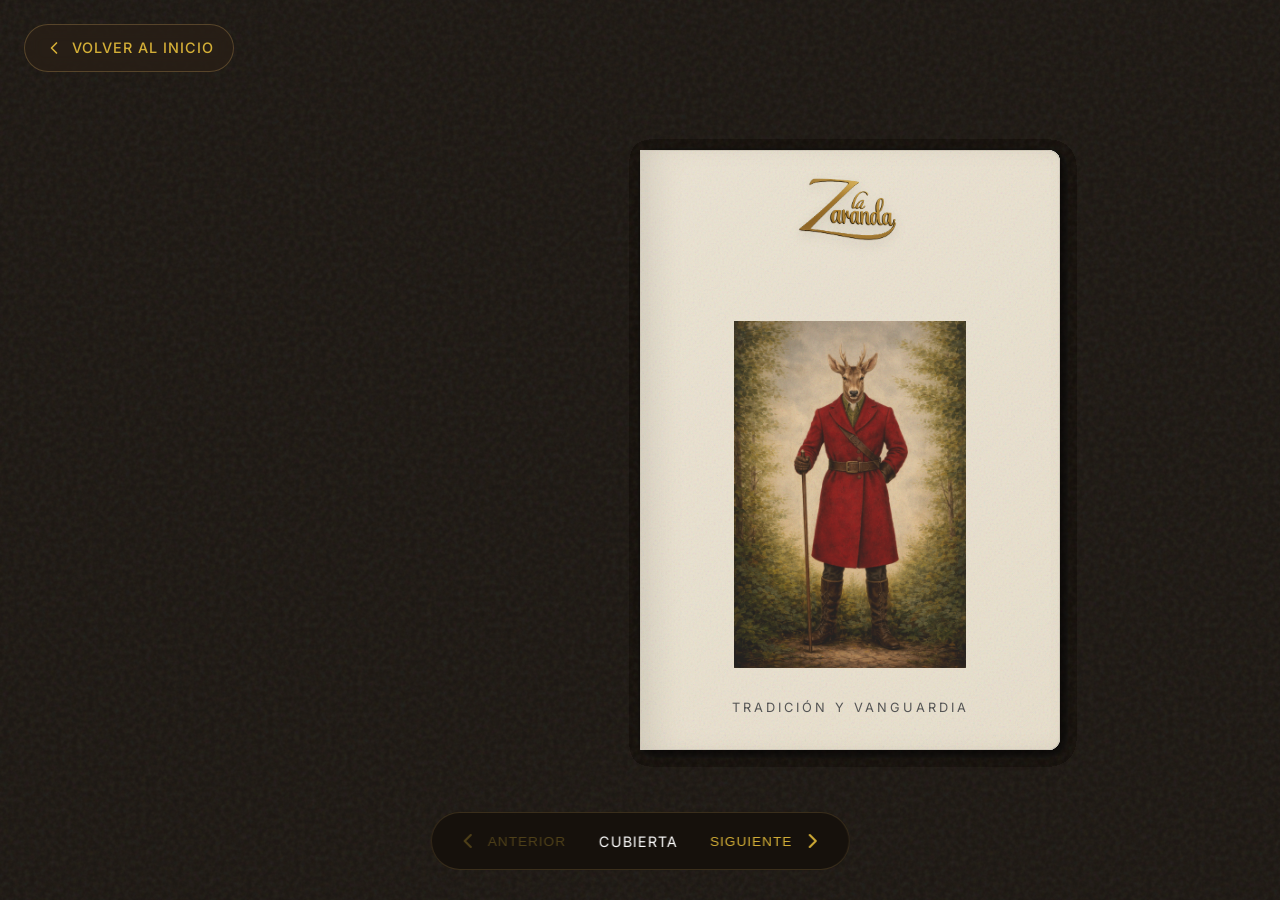
==== carta.html @ 91a1baa0 "Update LA ZARANDA website" ====
<!DOCTYPE html>
<html lang="es">
<head>
    <meta charset="UTF-8">
    <meta name="viewport" content="width=device-width, initial-scale=1.0">
    <title>Carta y Menú de Caza | Restaurante La Zaranda | Almagro y Ciudad Real</title>
    <meta name="description" content="Explora la carta de La Zaranda: Especialidades en carne de caza de la provincia de Ciudad Real, cocina manchega y platos gourmet en Almagro y alrededores.">
    <!-- Google Fonts -->
    <link rel="preconnect" href="https://fonts.googleapis.com">
    <link rel="preconnect" href="https://fonts.gstatic.com" crossorigin>
    <link href="https://fonts.googleapis.com/css2?family=Playfair+Display:ital,wght@0,400;0,600;0,700;1,400;1,600&family=Inter:wght@300;400;500;600&display=swap" rel="stylesheet">
    <!-- Favicon -->
    <link rel="icon" type="image/png" href="assets/images/favicon_corzo.png">
    <link rel="apple-touch-icon" href="assets/images/favicon_corzo.png">
    <!-- Custom CSS -->
    <link rel="stylesheet" href="carta.css">
</head>
<body>
    <!-- Preloader -->
    <div id="preloader">
        <div class="loader-content">
            <img src="assets/images/logo.png" alt="La Zaranda Logo" class="loader-logo">
            <div class="loader-bar"></div>
        </div>
    </div>
    
    <!-- Navbar / Back button -->
    <nav class="carta-nav">
        <a href="index.html" class="back-link">
            <svg xmlns="http://www.w3.org/2000/svg" width="20" height="20" viewBox="0 0 24 24" fill="none" stroke="currentColor" stroke-width="2" stroke-linecap="round" stroke-linejoin="round">
                <path d="m15 18-6-6 6-6"/>
            </svg>
            <span class="back-link-text">Volver al Inicio</span>
        </a>
    </nav>

    <div class="book-container">
        
        <!-- Mobile Page Viewer (visible only on mobile, built by JS) -->
        <div class="mobile-viewer" id="mobileViewer"></div>

        <div class="book-nav">
            <button id="prevBtn" class="nav-btn" aria-label="Página anterior">
                <svg xmlns="http://www.w3.org/2000/svg" width="24" height="24" viewBox="0 0 24 24" fill="none" stroke="currentColor" stroke-width="2" stroke-linecap="round" stroke-linejoin="round"><path d="m15 18-6-6 6-6"/></svg>
                Anterior
            </button>
            <span id="pageCounter" class="page-counter">Cubierta</span>
            <button id="nextBtn" class="nav-btn" aria-label="Página siguiente">
                Siguiente
                <svg xmlns="http://www.w3.org/2000/svg" width="24" height="24" viewBox="0 0 24 24" fill="none" stroke="currentColor" stroke-width="2" stroke-linecap="round" stroke-linejoin="round"><path d="m9 18 6-6-6-6"/></svg>
            </button>
        </div>

        <div class="book" id="book">
            
            <!-- LEAF 1: Cover & Inner Cover -->
            <div class="leaf" data-leaf="0">
                <!-- Front: Main Cover -->
                <div class="face front leaf-cover">
                    <div class="cover-content">
                        <img src="assets/images/logo.png" alt="La Zaranda Logo" class="carta-logo">
                        <img src="assets/images/ciervolazaranda.png" alt="Ilustración Ciervo" class="deer-artwork">
                        <p class="cover-subtitle">Tradición y Vanguardia</p>
                    </div>
                </div>
                <!-- Back: Inner Cover (Índice) -->
                <div class="face back leaf-inner">
                    <div class="inner-aesthetic index-page">
                        <img src="assets/images/logo.png" alt="Logo La Zaranda" class="index-logo">
                        <h2 class="section-title">Índice</h2>
                        <ul class="index-list">
                            <li class="index-item" data-mobile="2" data-desktop="1">
                                <span class="index-name">Ensaladas</span><span class="index-dots"></span><span class="index-pg">1</span>
                            </li>
                            <li class="index-item" data-mobile="3" data-desktop="1">
                                <span class="index-name">Algo más</span><span class="index-dots"></span><span class="index-pg">2</span>
                            </li>
                            <li class="index-item" data-mobile="4" data-desktop="2">
                                <span class="index-name">Pescados y Mariscos</span><span class="index-dots"></span><span class="index-pg">3</span>
                            </li>
                            <li class="index-item" data-mobile="6" data-desktop="3">
                                <span class="index-name">Nuestras Carnes</span><span class="index-dots"></span><span class="index-pg">5</span>
                            </li>
                            <li class="index-item" data-mobile="8" data-desktop="4">
                                <span class="index-name">Nos vamos de Caza</span><span class="index-dots"></span><span class="index-pg">7</span>
                            </li>
                            <li class="index-item" data-mobile="9" data-desktop="4">
                                <span class="index-name">Menú Degustación</span><span class="index-dots"></span><span class="index-pg">8</span>
                            </li>
                            <li class="index-item" data-mobile="10" data-desktop="5">
                                <span class="index-name">Postres</span><span class="index-dots"></span><span class="index-pg">9</span>
                            </li>
                            <li class="index-item" data-mobile="11" data-desktop="5">
                                <span class="index-name">Vinos Tintos</span><span class="index-dots"></span><span class="index-pg">10</span>
                            </li>
                            <li class="index-item" data-mobile="13" data-desktop="6">
                                <span class="index-name">Blancos y Bebidas</span><span class="index-dots"></span><span class="index-pg">12</span>
                            </li>
                        </ul>
                    </div>
                </div>
            </div>

            <!-- LEAF 2: Ensaladas y Algo más -->
            <div class="leaf" data-leaf="1">
                <div class="face front leaf-page">
                    <div class="page-content">
                        <span class="page-number right">1</span>
                        <h2 class="section-title">Ensaladas</h2>
                        <article class="menu-item"><div class="item-header"><h3 class="item-name">Gourmet</h3><div class="item-dots"></div><span class="item-price">14€</span></div><p class="item-desc">Tomate, cebolla morada y pimiento rojo asado. Alérgenos: sulfitos</p></article>
                        <article class="menu-item"><div class="item-header"><h3 class="item-name">Perdiz</h3><div class="item-dots"></div><span class="item-price">16€</span></div><p class="item-desc">Lechuga escabechada, tomate y cítricos. Alérgenos: sulfitos, mostaza</p></article>
                        <article class="menu-item"><div class="item-header"><h3 class="item-name">Burrata</h3><div class="item-dots"></div><span class="item-price">15€</span></div><p class="item-desc">Tomate, burrata, sésamo negro y cebolla frita. Alérgenos: lácteos, sésamo, gluten</p></article>
                        <article class="menu-item"><div class="item-header"><h3 class="item-name">Ensaladilla rusa</h3><div class="item-dots"></div><span class="item-price">12€</span></div><p class="item-desc">Con un toque de marisco. Alérgenos: huevos, crustáceos, moluscos</p></article>
                        <article class="menu-item"><div class="item-header"><h3 class="item-name">Tomate aliñado</h3><div class="item-dots"></div><span class="item-price">10€</span></div></article>
                        <article class="menu-item"><div class="item-header"><h3 class="item-name">Ventresca</h3><div class="item-dots"></div><span class="item-price">16€</span></div><p class="item-desc">Tomate, ventresca y cebolla morada. Alérgenos: pescado, sulfitos</p></article>
                        <article class="menu-item"><div class="item-header"><h3 class="item-name">Taco de bonito</h3><div class="item-dots"></div><span class="item-price">15€</span></div><p class="item-desc">Alérgenos: pescado, gluten</p></article>
                        <article class="menu-item"><div class="item-header"><h3 class="item-name">Verduritas en tempura</h3><div class="item-dots"></div><span class="item-price">15€</span></div><p class="item-desc">Alérgenos: gluten, mostaza</p></article>
                    </div>
                </div>
                <div class="face back leaf-page">
                    <div class="page-content">
                        <span class="page-number left">2</span>
                        <h2 class="section-title">Algo más</h2>
                        <article class="menu-item"><div class="item-header"><h3 class="item-name">Jamón ibérico</h3><div class="item-dots"></div><span class="item-price">20€</span></div></article>
                        <article class="menu-item"><div class="item-header"><h3 class="item-name">Croquetas de rabo de toro</h3><div class="item-dots"></div><span class="item-price">16€</span></div><p class="item-desc">Alérgenos: gluten, lácteos, huevos</p></article>
                        <article class="menu-item"><div class="item-header"><h3 class="item-name">Queso manchego</h3><div class="item-dots"></div><span class="item-price">14€</span></div><p class="item-desc">Alérgenos: lácteos</p></article>
                        <article class="menu-item"><div class="item-header"><h3 class="item-name">Revuelto de boletus</h3><div class="item-dots"></div><span class="item-price">15€</span></div><p class="item-desc">Alérgenos: huevos, sulfitos</p></article>
                        <article class="menu-item"><div class="item-header"><h3 class="item-name">Flor de alcachofa con foie de pato</h3><div class="item-dots"></div><span class="item-price">4€</span></div><p class="item-desc">Alérgenos: huevos, sulfitos</p></article>
                        <article class="menu-item"><div class="item-header"><h3 class="item-name">Croquetas de jamón ibérico</h3><div class="item-dots"></div><span class="item-price">15€</span></div><p class="item-desc">Alérgenos: gluten, lácteos, huevos</p></article>
                        <article class="menu-item"><div class="item-header"><h3 class="item-name">Huevos rotos con jamón</h3><div class="item-dots"></div><span class="item-price">16€</span></div><p class="item-desc">Alérgenos: huevos, sulfitos</p></article>
                        <article class="menu-item"><div class="item-header"><h3 class="item-name">Mus de pato con mermelada</h3><div class="item-dots"></div><span class="item-price">15€</span></div><p class="item-desc">Alérgenos: sulfitos</p></article>
                        <article class="menu-item"><div class="item-header"><h3 class="item-name">Patatas Casa Lucio</h3><div class="item-dots"></div><span class="item-price">12€</span></div><p class="item-desc">Alérgenos: huevos, sulfitos</p></article>
                    </div>
                </div>
            </div>

            <!-- LEAF 3: Pescados y Mariscos (2 páginas) -->
            <div class="leaf" data-leaf="2">
                <div class="face front leaf-page">
                    <div class="page-content">
                        <span class="page-number right">3</span>
                        <h2 class="section-title">Pescados y Mariscos</h2>
                        <article class="menu-item"><div class="item-header"><h3 class="item-name">Tataki de atún rojo</h3><div class="item-dots"></div><span class="item-price">19€</span></div><p class="item-desc">Alérgenos: pescado, soja</p></article>
                        <article class="menu-item"><div class="item-header"><h3 class="item-name">Calamar a la plancha</h3><div class="item-dots"></div><span class="item-price">20€</span></div><p class="item-desc">Nacional. Alérgenos: moluscos</p></article>
                        <article class="menu-item"><div class="item-header"><h3 class="item-name">Zamburiñas</h3><div class="item-dots"></div><span class="item-price">3€/Ud</span></div><p class="item-desc">Alérgenos: moluscos, crustáceos</p></article>
                        <article class="menu-item"><div class="item-header"><h3 class="item-name">Bacalao a la riojana</h3><div class="item-dots"></div><span class="item-price">18€</span></div><p class="item-desc">Alérgenos: pescado, sulfitos</p></article>
                        <article class="menu-item"><div class="item-header"><h3 class="item-name">Boquerones fritos</h3><div class="item-dots"></div><span class="item-price">15€</span></div><p class="item-desc">Alérgenos: pescado, gluten</p></article>
                    </div>
                </div>
                <div class="face back leaf-page">
                    <div class="page-content">
                        <span class="page-number left">4</span>
                        <article class="menu-item"><div class="item-header"><h3 class="item-name">Mejillones al vapor</h3><div class="item-dots"></div><span class="item-price">14€</span></div><p class="item-desc">Alérgenos: moluscos</p></article>
                        <article class="menu-item"><div class="item-header"><h3 class="item-name">Bacalao del barquero</h3><div class="item-dots"></div><span class="item-price">20€</span></div><p class="item-desc">Tataki con cama de tomate rallado. Alérgenos: pescado</p></article>
                        <article class="menu-item"><div class="item-header"><h3 class="item-name">Tartar de atún rojo</h3><div class="item-dots"></div><span class="item-price">18€</span></div><p class="item-desc">Con fondo de aguacate. Alérgenos: pescado, soja, sésamo</p></article>
                        <article class="menu-item"><div class="item-header"><h3 class="item-name">Pulpo a la brasa</h3><div class="item-dots"></div><span class="item-price">18€</span></div><p class="item-desc">Con crema de patata. Alérgenos: moluscos, lácteos</p></article>
                        <article class="menu-item"><div class="item-header"><h3 class="item-name">Morritos de bacalao</h3><div class="item-dots"></div><span class="item-price">16€</span></div><p class="item-desc">Alérgenos: pescado, moluscos</p></article>
                    </div>
                </div>
            </div>

            <!-- LEAF 4: Nuestras Carnes (2 páginas) -->
            <div class="leaf" data-leaf="3">
                <div class="face front leaf-page">
                    <div class="page-content">
                        <span class="page-number right">5</span>
                        <h2 class="section-title">Nuestras Carnes</h2>
                        <article class="menu-item"><div class="item-header"><h3 class="item-name">Torrezno de Soria</h3><div class="item-dots"></div><span class="item-price">16€</span></div><p class="item-desc">Alérgenos: lácteos</p></article>
                        <article class="menu-item"><div class="item-header"><h3 class="item-name">Molleja de cordero lechal</h3><div class="item-dots"></div><span class="item-price">18€</span></div><p class="item-desc">Alérgenos: lácteos</p></article>
                        <article class="menu-item"><div class="item-header"><h3 class="item-name">Entrecot de vaca</h3><div class="item-dots"></div><span class="item-price">22€</span></div><p class="item-desc">300g aprox. Alérgenos: gluten (guarnición)</p></article>
                        <article class="menu-item"><div class="item-header"><h3 class="item-name">Rabo de toro a la cordobesa</h3><div class="item-dots"></div><span class="item-price">19€</span></div><p class="item-desc">Alérgenos: gluten, sulfitos</p></article>
                        <article class="menu-item"><div class="item-header"><h3 class="item-name">Cochinillo</h3><div class="item-dots"></div><span class="item-price">23€</span></div><p class="item-desc">Alérgenos: gluten, sulfitos, lácteos</p></article>
                    </div>
                </div>
                <div class="face back leaf-page">
                    <div class="page-content">
                        <span class="page-number left">6</span>
                        <article class="menu-item"><div class="item-header"><h3 class="item-name">Paletilla lechal</h3><div class="item-dots"></div><span class="item-price">24€</span></div><p class="item-desc">Alérgenos: gluten, sulfitos, lácteos</p></article>
                        <article class="menu-item"><div class="item-header"><h3 class="item-name">Abanico de ibéricos</h3><div class="item-dots"></div><span class="item-price">18€</span></div><p class="item-desc">A la plancha. Alérgenos: moluscos (guarnición)</p></article>
                        <article class="menu-item"><div class="item-header"><h3 class="item-name">Chuletillas de lechal</h3><div class="item-dots"></div><span class="item-price">3€/Ud</span></div><p class="item-desc">Alérgenos: moluscos (guarnición)</p></article>
                        <article class="menu-item"><div class="item-header"><h3 class="item-name">Solomillo de vaca</h3><div class="item-dots"></div><span class="item-price">22€</span></div><p class="item-desc">Alérgenos: moluscos (guarnición)</p></article>
                        <article class="menu-item"><div class="item-header"><h3 class="item-name">Chuletón de buey</h3><div class="item-dots"></div><span class="item-price">45€/kg</span></div></article>
                    </div>
                </div>
            </div>

            <!-- LEAF 5: Caza y Menú Degustación -->
            <div class="leaf" data-leaf="4">
                <div class="face front leaf-page">
                    <div class="page-content">
                        <span class="page-number right">7</span>
                        <h2 class="section-title">Nos vamos de Caza</h2>
                        <article class="menu-item"><div class="item-header"><h3 class="item-name">Sushi de caza</h3><div class="item-dots"></div><span class="item-price">16€</span></div><p class="item-desc">Alérgenos: pescado, sulfitos, soja</p></article>
                        <article class="menu-item"><div class="item-header"><h3 class="item-name">Tataki de corzo</h3><div class="item-dots"></div><span class="item-price">18€</span></div><p class="item-desc">Con praliné de pistacho. Alérgenos: frutos cáscara, soja, apio</p></article>
                        <article class="menu-item"><div class="item-header"><h3 class="item-name">Ensaladilla de perdiz</h3><div class="item-dots"></div><span class="item-price">15€</span></div><p class="item-desc">Alérgenos: sulfitos, huevos, gluten</p></article>
                        <article class="menu-item"><div class="item-header"><h3 class="item-name">Cachopo de ciervo</h3><div class="item-dots"></div><span class="item-price">20€</span></div><p class="item-desc">Alérgenos: gluten, lácteos, huevos, altramuz</p></article>
                        <article class="menu-item"><div class="item-header"><h3 class="item-name">Lomo de gamo</h3><div class="item-dots"></div><span class="item-price">22€</span></div><p class="item-desc">Con puré de manzana. Alérgenos: sulfitos, apio, lácteos</p></article>
                    </div>
                </div>
                <div class="face back leaf-page">
                    <div class="page-content">
                        <span class="page-number left">8</span>
                        <h2 class="section-title">Menú Degustación</h2>
                        <div class="menu-degustacion-box">
                            <p class="price-big">35€</p>
                            <p class="subtitle-deg">IVA incluido. Servicio de pan y agua incluidos.</p>
                            
                            <h3 class="submenu-title">Entrantes</h3>
                            <ul class="deg-list">
                                <li>Ensalada gourmet con crema de mango</li>
                                <li>Croqueta de jamón ibérico</li>
                                <li>Flor de alcachofa con foie</li>
                                <li>Sardina curada con fondo de aguacate</li>
                            </ul>

                            <h3 class="submenu-title">Segundos a elegir</h3>
                            <ul class="deg-list small">
                                <li>Chuletillas de lechal</li>
                                <li>Abanico ibérico a la plancha</li>
                                <li>Magret de pato con mermelada de higos</li>
                                <li>Rabo de toro a la cordobesa</li>
                                <li>Bacalao a la riojana</li>
                                <li>Cachopo de ciervo</li>
                                <li>Tataki de atún rojo</li>
                                <li>Pulpo a la brasa con crema de patata</li>
                            </ul>
                            <h3 class="submenu-title">Postre</h3>
                        </div>
                    </div>
                </div>
            </div>

            <!-- LEAF 6: Postres y Vinos -->
            <div class="leaf" data-leaf="5">
                <div class="face front leaf-page">
                    <div class="page-content">
                        <span class="page-number right">9</span>
                        <h2 class="section-title">Postres</h2>
                        <article class="menu-item"><div class="item-header"><h3 class="item-name">Brownie de chocolate</h3><div class="item-dots"></div><span class="item-price">5,8€</span></div><p class="item-desc">Con helado de vainilla. Alérgenos: gluten, huevos, lácteos</p></article>
                        <article class="menu-item"><div class="item-header"><h3 class="item-name">Tarta de queso</h3><div class="item-dots"></div><span class="item-price">5,8€</span></div><p class="item-desc">Con helado de nata. Alérgenos: huevos, lácteos</p></article>
                        <article class="menu-item"><div class="item-header"><h3 class="item-name">Pannacotta choco blanco</h3><div class="item-dots"></div><span class="item-price">5,5€</span></div><p class="item-desc">Helado de choco negro. Alérgenos: lácteos</p></article>
                        <article class="menu-item"><div class="item-header"><h3 class="item-name">Tarta queso y café</h3><div class="item-dots"></div><span class="item-price">5,8€</span></div><p class="item-desc">Con helado de nata. Alérgenos: huevos, lácteos</p></article>
                        <article class="menu-item"><div class="item-header"><h3 class="item-name">Bizcocho de manzana</h3><div class="item-dots"></div><span class="item-price">5,9€</span></div><p class="item-desc">Zanahoria, choco y crema inglesa. Alérgenos: gluten, frutos cáscara</p></article>
                        <article class="menu-item"><div class="item-header"><h3 class="item-name">Tiramisú</h3><div class="item-dots"></div><span class="item-price">5,2€</span></div><p class="item-desc">Receta clásica</p></article>
                    </div>
                </div>
                <div class="face back leaf-page dark">
                    <div class="page-content">
                        <span class="page-number left">10</span>
                        <h2 class="section-title">Vinos Tintos</h2>
                        <article class="menu-item"><div class="item-header"><h3 class="item-name">GSM (Castaño)</h3><div class="item-dots"></div><span class="item-price">15,5€</span></div></article>
                        <article class="menu-item"><div class="item-header"><h3 class="item-name">Santa (Castaño)</h3><div class="item-dots"></div><span class="item-price">23€</span></div></article>
                        <article class="menu-item"><div class="item-header"><h3 class="item-name">Solanera (Castaño)</h3><div class="item-dots"></div><span class="item-price">24€</span></div></article>
                        <article class="menu-item"><div class="item-header"><h3 class="item-name">Colección (Castaño)</h3><div class="item-dots"></div><span class="item-price">24€</span></div></article>
                        <article class="menu-item"><div class="item-header"><h3 class="item-name">Consentido syrah (Purisima)</h3><div class="item-dots"></div><span class="item-price">15,5€</span></div></article>
                        <article class="menu-item"><div class="item-header"><h3 class="item-name">Old hands roble (Purisima)</h3><div class="item-dots"></div><span class="item-price">16,5€</span></div></article>
                    </div>
                </div>
            </div>

            <!-- LEAF 7: Vinos II y Bebidas -->
            <div class="leaf" data-leaf="6">
                <div class="face front leaf-page dark">
                    <div class="page-content">
                        <span class="page-number right">11</span>
                        <h2 class="section-title">Vinos Tintos II</h2>
                        <article class="menu-item"><div class="item-header"><h3 class="item-name">Premium (Purisima)</h3><div class="item-dots"></div><span class="item-price">22€</span></div></article>
                        <article class="menu-item"><div class="item-header"><h3 class="item-name">Filarmonia (Purisima)</h3><div class="item-dots"></div><span class="item-price">16,5€</span></div></article>
                        <article class="menu-item"><div class="item-header"><h3 class="item-name">Tranco (Barahonda)</h3><div class="item-dots"></div><span class="item-price">14,5€</span></div></article>
                        <article class="menu-item"><div class="item-header"><h3 class="item-name">Barahonda barrica</h3><div class="item-dots"></div><span class="item-price">16€</span></div></article>
                        <article class="menu-item"><div class="item-header"><h3 class="item-name">Summum (Barahonda)</h3><div class="item-dots"></div><span class="item-price">25€</span></div></article>
                    </div>
                </div>
                <div class="face back leaf-page dark">
                    <div class="page-content">
                        <span class="page-number left">12</span>
                        <h2 class="section-title">Blancos y Bebidas</h2>
                        <article class="menu-item"><div class="item-header"><h3 class="item-name">Castaño blanco</h3><div class="item-dots"></div><span class="item-price">14,5€</span></div></article>
                        <article class="menu-item"><div class="item-header"><h3 class="item-name">Barahonda blanco</h3><div class="item-dots"></div><span class="item-price">14,5€</span></div></article>
                        <div class="page-divider light"></div>
                        <h2 class="section-title">Bebidas</h2>
                        <article class="menu-item"><div class="item-header"><h3 class="item-name">Agua 1L / 500ml</h3><div class="item-dots"></div><span class="item-price">2,8€ / 1,8€</span></div></article>
                        <article class="menu-item"><div class="item-header"><h3 class="item-name">Refrescos / Caña</h3><div class="item-dots"></div><span class="item-price">2,5€</span></div></article>
                    </div>
                </div>
            </div>

            <!-- LEAF 8: Notas & Back Cover -->
            <div class="leaf" data-leaf="7">
                <div class="face front leaf-page">
                    <div class="page-content center-vert">
                        <span class="page-number right">13</span>
                        <div class="notes-box">
                            <img src="assets/images/logo.png" alt="Logo" class="notes-logo">
                            <p class="disclaimer">
                                Información obtenida de la carta digital oficial de La Zaranda.
                            </p>
                            <p class="contact-line">Ciudad Real • Tel. 661 58 74 99</p>
                        </div>
                    </div>
                </div>
                <!-- Back: Back Cover -->
                <div class="face back leaf-cover back-cover">
                    <div class="cover-content">
                        <div class="divider"></div>
                        <img src="assets/images/logo.png" alt="La Zaranda Logo" class="carta-logo small">
                        <p class="back-text">Gracias por su visita</p>
                        <div class="divider"></div>
                    </div>
                </div>
            </div>
        </div>

        </div>
    </div>

    <!-- Scripts -->
    <script src="carta.js"></script>
</body>
</html>
---- carta.css ----
/* carta.css - 3D Book Layout */

:root {
    --color-gold: #D4AF37; /* Metallic Gold */
    --color-gold-dark: #996515;
    --color-wood: #3d2b1f;
    --color-wood-dark: #1a1510;
    --color-paper: #fcf9f2; /* Creamier paper */
    --color-paper-dark: #e8dfcc; /* Aged paper for covers */
    --color-text: #1a1a1a;
    --color-text-light: #555555;
    
    --font-heading: 'Playfair Display', serif;
    --font-body: 'Inter', sans-serif;
    
    /* Book dimensions */
    --page-width: 420px;
    --page-height: 600px;
    
    --transition-flip: transform 1.2s cubic-bezier(0.25, 0.8, 0.25, 1);
}

* {
    margin: 0;
    padding: 0;
    box-sizing: border-box;
    -webkit-tap-highlight-color: transparent;
}

body {
    font-family: var(--font-body);
    color: var(--color-text);
    background-color: var(--color-wood-dark);
    /* Subtle wooden texture background for the table */
    background-image: url("data:image/svg+xml,%3Csvg viewBox='0 0 200 200' xmlns='http://www.w3.org/2000/svg'%3E%3Cfilter id='noiseFilter'%3E%3CfeTurbulence type='fractalNoise' baseFrequency='0.85' numOctaves='3' stitchTiles='stitch'/%3E%3C/filter%3E%3Crect width='100%25' height='100%25' filter='url(%23noiseFilter)' opacity='0.08'/%3E%3C/svg%3E");
    overflow: hidden; /* Prevent scrolling, zooming handled by book */
    height: 100vh;
    display: flex;
    flex-direction: column;
}

/* Navbar */
.carta-nav {
    position: fixed;
    top: 0;
    left: 0;
    width: 100%;
    padding: 1.5rem;
    z-index: 100;
    pointer-events: none;
}

.back-link {
    display: inline-flex;
    align-items: center;
    gap: 0.5rem;
    color: var(--color-gold);
    text-decoration: none;
    font-family: var(--font-body);
    font-size: 0.9rem;
    font-weight: 500;
    text-transform: uppercase;
    letter-spacing: 1px;
    padding: 0.8rem 1.2rem;
    border-radius: 50px;
    background: rgba(44, 33, 23, 0.6);
    backdrop-filter: blur(8px);
    -webkit-backdrop-filter: blur(8px);
    border: 1px solid rgba(197, 160, 89, 0.3);
    transition: all 0.3s ease;
    pointer-events: auto;
}

.back-link:hover {
    background: rgba(44, 33, 23, 0.9);
    border-color: var(--color-gold);
    transform: translateX(-5px);
}

/* Book Container */
.book-container {
    flex-grow: 1;
    display: flex;
    align-items: center;
    justify-content: center;
    position: relative;
    overflow: hidden;
    --scale: 1;
}

/* ─── MOBILE VIEWER ─────────────────────────────────────────────────────── */
/* On mobile the 3D book is hidden; the mobile-viewer shows pages one by one */

.mobile-viewer {
    display: none;
    position: absolute;
    inset: 0 0 72px 0;           /* space for the nav bar */
    overflow: hidden;
    /* Wooden table is the body background — visible through here */
    align-items: center;
    justify-content: center;
}

/* ── Page card – floats on the wooden table ─── */
.mobile-page {
    position: absolute;
    inset: 12px 10px;            /* breathing room on all sides */
    border-radius: 3px 14px 14px 3px;

    /* Premium paper texture – identical to .face in the book */
    background-color: var(--color-paper);
    background-image:
        radial-gradient(circle at center, transparent 0%, rgba(0,0,0,0.025) 100%),
        url("data:image/svg+xml,%3Csvg viewBox='0 0 200 200' xmlns='http://www.w3.org/2000/svg'%3E%3Cfilter id='n'%3E%3CfeTurbulence type='fractalNoise' baseFrequency='0.65' numOctaves='3' stitchTiles='stitch'/%3E%3C/filter%3E%3Crect width='100%25' height='100%25' filter='url(%23n)' opacity='0.07'/%3E%3C/svg%3E");

    /* Layered shadows for realistic depth on the table */
    box-shadow:
        0  2px  4px  rgba(0,0,0,0.12),
        0  6px  16px rgba(0,0,0,0.22),
        0 20px  50px rgba(0,0,0,0.35),
        inset 20px 0 40px -20px rgba(0,0,0,0.08); /* spine shadow */

    /* Left gold border line – spine accent */
    border-left: 3px solid rgba(212,175,55,0.35);

    overflow: hidden;
    pointer-events: none;

    /* Slide transition */
    opacity: 0;
    transform: translateX(15px) scale(0.99);
    transition:
        opacity 0.6s cubic-bezier(0.25,0.46,0.45,0.94),
        transform 0.6s cubic-bezier(0.25,0.46,0.45,0.94);
}

.mobile-page.active {
    opacity: 1;
    transform: translateX(0) scale(1);
    pointer-events: auto;
}





/* Override page-content padding for mobile — give more vertical room */
.mobile-page .page-content {
    padding: 2.2rem 1.8rem 1.8rem;
}

/* ── Cover & Back Cover ─────────────────────── */
.mobile-page.leaf-cover,
.mobile-page.back-cover {
    background-color: var(--color-paper-dark);
    background-image:
        linear-gradient(145deg, rgba(255,255,255,0.08) 0%, transparent 60%),
        url("data:image/svg+xml,%3Csvg viewBox='0 0 200 200' xmlns='http://www.w3.org/2000/svg'%3E%3Cfilter id='n'%3E%3CfeTurbulence type='fractalNoise' baseFrequency='0.99' numOctaves='4' stitchTiles='stitch'/%3E%3C/filter%3E%3Crect width='100%25' height='100%25' filter='url(%23n)' opacity='0.15'/%3E%3C/svg%3E");
    border-left-color: rgba(212,175,55,0.6);
    border-radius: 3px 14px 14px 3px;
    box-shadow:
        0  4px  8px  rgba(0,0,0,0.25),
        0 12px  30px rgba(0,0,0,0.45),
        0 30px  70px rgba(0,0,0,0.5);
}

/* Cover layout is already styled via .cover-content — just fix sizing */
.mobile-page.leaf-cover .cover-content,
.mobile-page.back-cover .cover-content,
.mobile-page.back-cover .inner-aesthetic {
    height: 100%;
    padding: 2rem 1.5rem;
}

.mobile-page.leaf-cover .carta-logo {
    height: clamp(80px, 18vh, 130px);
    margin-bottom: 1.2rem;
}

.mobile-page.leaf-cover .deer-artwork {
    width: clamp(160px, 55%, 240px);
    margin: 0.8rem 0;
}

.mobile-page.leaf-cover .divider {
    width: 40px;
    margin: 1rem 0;
}

/* ── Interior pages – override page-content for mobile ── */
.mobile-page .section-title {
    font-size: 1.5rem;
    margin-bottom: 1.2rem;
    margin-top: 0.5rem;
}

.mobile-page .menu-item {
    margin-bottom: 1rem;
}

.mobile-page .item-name {
    font-size: 0.95rem;
}

.mobile-page .item-desc {
    font-size: 0.78rem;
    line-height: 1.4;
}

/* Page number position */
.mobile-page .page-number {
    position: absolute;
    bottom: 1.2rem;
    font-size: 0.72rem;
    color: var(--color-gold-dark);
    font-family: var(--font-heading);
    font-style: italic;
}
.mobile-page .page-number.right { right: 1.8rem; }
.mobile-page .page-number.left  { left:  1.8rem; }

/* ── Dark pages – Vinos, Postres oscuros ── */
.mobile-page.dark {
    background-color: var(--color-wood);
    background-image:
        linear-gradient(145deg, rgba(255,255,255,0.04) 0%, transparent 60%),
        url("data:image/svg+xml,%3Csvg viewBox='0 0 200 200' xmlns='http://www.w3.org/2000/svg'%3E%3Cfilter id='n'%3E%3CfeTurbulence type='fractalNoise' baseFrequency='0.85' numOctaves='3' stitchTiles='stitch'/%3E%3C/filter%3E%3Crect width='100%25' height='100%25' filter='url(%23n)' opacity='0.08'/%3E%3C/svg%3E");
    border-left-color: rgba(212,175,55,0.5);
}

/* ── Inner aesthetic (Intro page) ── */
.mobile-page .inner-aesthetic {
    height: 100%;
    padding: 2rem 1.5rem;
}

.mobile-page .watermark-logo {
    height: clamp(80px, 18vh, 130px);
}

/* ── Scroll fade at bottom (hint more content below) ── */
.mobile-page::after {
    content: '';
    position: absolute;
    bottom: 0;
    left: 0;
    right: 0;
    height: 30px;
    background: linear-gradient(to bottom, transparent, rgba(252,249,242,0.6));
    pointer-events: none;
    border-radius: 0 0 14px 0;
}

.mobile-page.leaf-cover::after,
.mobile-page.back-cover::after,
.mobile-page.dark::after {
    display: none; /* no fade on dark/cover pages */
}

/* ── On mobile: show viewer, hide 3D book ── */
@media (max-width: 840px) {
    .mobile-viewer {
        display: flex;
    }
    .book {
        display: none !important;
    }
    
    /* ── Navbar y Botonera inferior móvil ── */
    .carta-nav {
        top: auto;
        bottom: 30px;
        left: 15px;
        width: auto;
        padding: 0;
        z-index: 60;
    }
    .back-link {
        padding: 0;
        border-radius: 50%;
        background: rgba(20, 15, 10, 0.9);
        border: 1px solid rgba(197, 160, 89, 0.3);
        width: 45px;
        height: 45px;
        display: flex;
        justify-content: center;
        align-items: center;
    }
    .back-link-text {
        display: none; /* Oculta el texto "Volver al Inicio" */
    }
    .back-link svg {
        margin: 0;
    }
    .page-counter {
        display: none !important;
    }
    .book-nav {
        display: grid !important;
        grid-template-columns: 1fr 1fr;
        /* Restaurar el tamaño original ancho pero prevenir colisión con el botón back */
        left: auto;
        right: 15px;
        transform: none;
        width: calc(100% - 75px);
        max-width: 320px;
        padding: 0.6rem;
        gap: 0;
    }
    .nav-btn {
        width: 100%;
        justify-content: center;
    }
}


/* Navigation overlay */
.book-nav {
    position: absolute;
    bottom: 30px;
    left: 50%;
    transform: translateX(-50%);
    z-index: 50;
    display: flex;
    align-items: center;
    gap: 1.5rem;
    background: rgba(20, 15, 10, 0.8);
    backdrop-filter: blur(10px);
    padding: 0.5rem 1rem;
    border-radius: 50px;
    border: 1px solid rgba(197, 160, 89, 0.2);
}

.nav-btn {
    background: transparent;
    border: none;
    color: var(--color-gold);
    font-size: 0.85rem;
    text-transform: uppercase;
    letter-spacing: 1px;
    cursor: pointer;
    display: flex;
    align-items: center;
    gap: 0.5rem;
    padding: 0.5rem;
    transition: color 0.3s ease;
}

.nav-btn:hover:not(:disabled) {
    color: #fff;
}

.nav-btn:disabled {
    opacity: 0.3;
    cursor: not-allowed;
}

.page-counter {
    color: #fff;
    font-size: 0.9rem;
    font-family: var(--font-body);
    letter-spacing: 1px;
    text-transform: uppercase;
    min-width: 80px;
    text-align: center;
}
/* The Book itself */
.book {
    position: absolute;
    left: 50%;
    top: 50%;
    width: calc(var(--page-width) * 2);
    height: var(--page-height);
    /*
     * perspective() is in the transform so the parent overflow:hidden
     * can still clip the 3D-transformed leaves cleanly.
     * --offset-x shifts the book (in pre-scale layout px) so the active
     * page half is visually centred in the container.
     */
    --offset-x: 0px;
    transform: perspective(2500px) translate(calc(-50% + var(--offset-x)), -50%) scale(var(--scale));
    transform-origin: center center;
    transform-style: preserve-3d;
    transition: transform 0.6s cubic-bezier(0.25, 0.46, 0.45, 0.94);
}

/* Leaf (physical page) */
.leaf {
    position: absolute;
    top: 0;
    /* The leaf is anchored to its spine, which is in the exact center of the book */
    left: var(--page-width);
    width: var(--page-width);
    height: var(--page-height);
    transform-origin: left center;
    transform-style: preserve-3d;
    transition: var(--transition-flip);
    cursor: pointer;
}

.leaf.flipped {
    transform: rotateY(-180deg);
}

/* Faces */
.face {
    position: absolute;
    top: 0;
    left: 0;
    width: 100%;
    height: 100%;
    backface-visibility: hidden;
    background-color: var(--color-paper);
    overflow: hidden;
    
    /* Premium Paper Texture Layered */
    background-image: 
        radial-gradient(circle at center, transparent 0%, rgba(0,0,0,0.02) 100%),
        url("data:image/svg+xml,%3Csvg viewBox='0 0 200 200' xmlns='http://www.w3.org/2000/svg'%3E%3Cfilter id='noiseFilter'%3E%3CfeTurbulence type='fractalNoise' baseFrequency='0.65' numOctaves='3' stitchTiles='stitch'/%3E%3C/filter%3E%3Crect width='100%25' height='100%25' filter='url(%23noiseFilter)' opacity='0.07'/%3E%3C/svg%3E");
    
    /* Elegant border for the page */
    border: 1px solid rgba(0,0,0,0.05);
}

/* Spine Shading & Borders */
/* Front faces hinge is on their LEFT side */
.leaf .front {
    border-radius: 2px 12px 12px 2px;
    /* Subtler spine shading + edge vignette */
    box-shadow: 
        inset 25px 0 35px -15px rgba(0,0,0,0.1),
        inset -5px 0 15px rgba(0,0,0,0.01),
        3px 3px 15px rgba(0,0,0,0.15);
}

/* Back faces rotate so their hinge visually is on the RIGHT side */
.leaf .back {
    transform: rotateY(180deg);
    border-radius: 12px 2px 2px 12px;
    /* Subtler spine shading + edge vignette */
    box-shadow: 
        inset -25px 0 35px -15px rgba(0,0,0,0.1),
        inset 5px 0 15px rgba(0,0,0,0.01),
        -3px 3px 15px rgba(0,0,0,0.15);
}

/* Hard cover styling */
.leaf-cover, .back-cover {
    background-color: var(--color-paper-dark);
    /* Rich Leather/Fabric Texture for Covers */
    background-image: 
        linear-gradient(135deg, rgba(255,255,255,0.1) 0%, transparent 100%),
        url("data:image/svg+xml,%3Csvg viewBox='0 0 200 200' xmlns='http://www.w3.org/2000/svg'%3E%3Cfilter id='noiseFilter'%3E%3CfeTurbulence type='fractalNoise' baseFrequency='0.99' numOctaves='4' stitchTiles='stitch'/%3E%3C/filter%3E%3Crect width='100%25' height='100%25' filter='url(%23noiseFilter)' opacity='0.15'/%3E%3C/svg%3E");
    border: 1px solid rgba(0, 0, 0, 0.1);
}

/* Hover effect on pages indicating they can be turned */
.leaf .front:hover, .leaf.flipped .back:hover {
    box-shadow: inset 20px 0 30px rgba(0,0,0,0.1), 5px 5px 20px rgba(0,0,0,0.25);
}
.leaf.flipped .back:hover {
    box-shadow: inset -20px 0 30px rgba(0,0,0,0.1), -5px 5px 20px rgba(0,0,0,0.25);
}


/* Layout inside faces */

/* ── Cover Layout ── */
.cover-content {
    display: flex;
    flex-direction: column;
    align-items: center;
    justify-content: center;
    height: 100%;
    padding: 1rem;
    text-align: center;
}

.carta-logo {
    height: 120px;
    margin-bottom: 2rem;
    filter: drop-shadow(0 4px 6px rgba(0,0,0,0.1));
}

.carta-logo.small {
    height: 40px;
    opacity: 0.5;
}

.cover-content h1 {
    font-family: var(--font-heading);
    font-size: 3.5rem;
    color: var(--color-wood);
    letter-spacing: 0.15em;
    margin: 0;
    font-weight: 400;
}

.divider {
    width: 50px;
    height: 2px;
    background-color: var(--color-gold);
    margin: 1.5rem 0;
}

.cover-subtitle, .back-text {
    font-family: var(--font-body);
    text-transform: uppercase;
    letter-spacing: 3px;
    color: var(--color-text-light);
    font-size: 0.8rem;
    margin-top: 1rem;
    margin-bottom: 2rem;
}

.deer-artwork {
    width: 60%;
    mix-blend-mode: multiply;
    opacity: 0.85;
    filter: sepia(10%) contrast(1.1);
    margin: 1rem 0;
}

/* ── Inner aesthetic page (Intro & Indice) ── */
.inner-aesthetic {
    height: 100%;
    display: flex;
    flex-direction: column;
    align-items: center;
    justify-content: center;
    text-align: center;
    gap: 2rem;
    padding: 3rem;
}

.watermark-logo {
    height: 150px;
    opacity: 0.05;
    margin-bottom: 1rem;
}

/* ── Index Page Styles ── */
.index-page {
    justify-content: center;
    padding: 2.5rem 3rem;
}

.index-logo {
    width: 90px;
    height: auto;
    margin-bottom: 0.5rem;
    opacity: 0.8;
}

.index-list {
    list-style: none;
    padding: 0;
    margin: 0.5rem 0 0 0;
    display: flex;
    flex-direction: column;
    gap: 1.1rem;
    width: 100%;
    max-width: 300px;
}

.index-item {
    display: flex;
    align-items: baseline;
    cursor: pointer;
    font-size: 1.1rem;
    font-family: var(--font-serif);
    color: var(--color-text-light);
    transition: color 0.2s ease, transform 0.2s ease;
}

.index-item:hover {
    color: var(--color-gold);
    transform: scale(1.02);
}

.index-name {
    white-space: nowrap;
    letter-spacing: 1px;
}

.index-dots {
    flex: 1;
    border-bottom: 2px dotted rgba(212,175,55,0.4);
    margin: 0 0.5rem;
    position: relative;
    top: -4px;
}

.index-pg {
    font-family: var(--font-heading);
    font-size: 0.95rem;
    color: var(--color-gold);
    font-style: italic;
}

.inner-aesthetic-text {
    margin-top: 2rem;
    padding: 0 1rem;
}

.inner-aesthetic-text p {
    font-style: italic;
    color: var(--color-text-light);
    font-family: var(--font-heading);
    font-size: 1.1rem;
    line-height: 1.6;
    text-align: center;
}

/* Standard Page Layout */
.page-content {
    padding: 2.2rem 2.5rem;
    height: 100%;
    position: relative;
    display: flex;
    flex-direction: column;
}

.page-content.center-vert {
    justify-content: center;
    align-items: center;
    text-align: center;
}

.page-number {
    position: absolute;
    bottom: 1.5rem;
    font-size: 0.8rem;
    color: var(--color-gold-dark);
    font-family: var(--font-heading);
    font-style: italic;
}

.page-number.right {
    right: 2rem;
}

.page-number.left {
    left: 2rem;
}

.section-title {
    font-family: var(--font-heading);
    font-size: 1.7rem;
    color: var(--color-wood);
    text-align: center;
    margin-bottom: 0.8rem;
    margin-top: 0.4rem;
}

.section-title:first-of-type {
    margin-top: 0;
}

/* Menu items */
.menu-item {
    margin-bottom: 0.7rem;
}

.item-header {
    display: flex;
    align-items: baseline;
    margin-bottom: 0.2rem;
}

.item-name {
    font-family: var(--font-heading);
    font-size: 1rem;
    color: var(--color-wood);
    font-weight: 600;
    margin: 0;
}

.item-dots {
    flex-grow: 1;
    border-bottom: 1px dotted rgba(0,0,0,0.2);
    margin: 0 8px;
    position: relative;
    top: -4px;
}

.item-price {
    font-family: var(--font-body);
    font-weight: 500;
    color: var(--color-gold-dark);
    font-size: 0.95rem;
    white-space: nowrap;
}

.item-desc {
    font-size: 0.8rem;
    color: var(--color-text-light);
    font-style: italic;
    line-height: 1.3;
}

.page-divider {
    height: 1px;
    width: 60%;
    margin: 2rem auto;
    background: linear-gradient(90deg, transparent, var(--color-gold), transparent);
    opacity: 0.5;
}

/* Decorative Icon on bottom of page */
.decorative-icon {
    margin-top: auto;
    text-align: center;
}
.decorative-icon img {
    height: 40px;
    mix-blend-mode: multiply;
    opacity: 0.3;
}

/* Notes section */
.notes-box {
    border: 1px solid rgba(197, 160, 89, 0.4);
    padding: 2rem;
    border-radius: 8px;
    background: rgba(197, 160, 89, 0.05);
}

.notes-logo {
    height: 30px;
    opacity: 0.6;
    margin-bottom: 1rem;
}

.notes-box .disclaimer {
    font-size: 0.8rem;
    font-style: italic;
    color: var(--color-text-light);
    margin-bottom: 1.5rem;
}

.contact-line {
    font-family: var(--font-heading);
    font-weight: 600;
    color: var(--color-wood);
    font-size: 0.9rem;
}

/* Dark Theme Pages (Vinos y Bebidas) */
.leaf-page.dark {
    background-color: var(--color-wood);
    color: var(--color-paper);
}

.leaf-page.dark .section-title {
    color: var(--color-gold);
}

.leaf-page.dark .item-name {
    color: var(--color-paper);
}

.leaf-page.dark .item-dots {
    border-bottom: 1px dotted rgba(253, 251, 247, 0.2);
}

.leaf-page.dark .item-price {
    color: var(--color-gold);
}

.leaf-page.dark .item-desc {
    color: rgba(253, 251, 247, 0.6);
}

.leaf-page.dark .page-divider.light {
    background: linear-gradient(90deg, transparent, rgba(253, 251, 247, 0.3), transparent);
}

/* Preloader (Common with Index) */
#preloader {
    position: fixed;
    top: 0;
    left: 0;
    width: 100%;
    height: 100%;
    background-color: var(--color-wood-dark); /* Slightly darker for carta */
    display: flex;
    justify-content: center;
    align-items: center;
    z-index: 9999;
    transition: opacity 0.6s ease, visibility 0.6s;
}

#preloader.fade-out {
    opacity: 0;
    visibility: hidden;
}

.loader-content {
    text-align: center;
    display: flex;
    flex-direction: column;
    align-items: center;
    gap: 2rem;
}

.loader-logo {
    height: 80px;
    filter: brightness(0) invert(1);
    animation: pulse 2s infinite ease-in-out;
}

.loader-bar {
    width: 200px;
    height: 2px;
    background: rgba(255, 255, 255, 0.1);
    position: relative;
    overflow: hidden;
    border-radius: 2px;
}

.loader-bar::after {
    content: '';
    position: absolute;
    top: 0;
    left: 0;
    width: 40%;
    height: 100%;
    background: var(--color-gold);
    animation: loading 1.5s infinite ease-in-out;
}

@keyframes pulse {
    0%, 100% { transform: scale(1); opacity: 0.8; }
    50% { transform: scale(1.05); opacity: 1; }
}

@keyframes loading {
    0% { left: -40%; }
    100% { left: 100%; }
}

/* Custom Corzo Footprint Cursor – matches main site */
@media (pointer: fine) {
    body, a, button, .nav-btn, .back-link, .leaf {
        cursor: url('assets/images/cursor_corzo.svg') 12 10,
               url('assets/images/cursor_corzo.png') 12 10, auto !important;
    }
    .nav-btn:disabled {
        cursor: url('assets/images/cursor_corzo.svg') 12 10,
               url('assets/images/cursor_corzo.png') 12 10, not-allowed !important;
    }
}

/* Hard override for mobile navigation overlay visibility */
@media (max-width: 600px) {
    .page-content {
        padding: 2rem 1.2rem;
    }
    .section-title {
        font-size: 1.4rem;
        margin-bottom: 1rem;
    }
    .menu-item {
        margin-bottom: 0.8rem;
    }
    .item-name {
        font-size: 0.9rem;
    }
    .item-price {
        font-size: 0.85rem;
    }
    .item-desc {
        font-size: 0.75rem;
    }
    .book-nav {
        width: 90%;
        gap: 0.5rem;
        bottom: 15px;
    }
    .page-counter {
        font-size: 0.75rem;
        min-width: 50px;
    }
}
/* Menú Degustación Specific Styles */
.menu-degustacion-box {
    text-align: center;
    padding: 0;
    margin-top: -0.8rem;
}

.price-big {
    font-family: var(--font-heading);
    font-size: 3rem;
    color: var(--color-gold);
    font-weight: 600;
    margin-bottom: 0.2rem;
}

.subtitle-deg {
    font-size: 0.75rem;
    font-style: italic;
    color: var(--color-text-light);
    margin-bottom: 1.2rem;
}

.submenu-title {
    font-family: var(--font-body);
    font-size: 0.85rem;
    text-transform: uppercase;
    letter-spacing: 2px;
    color: var(--color-gold-dark);
    margin: 0.8rem 0 0.5rem;
    position: relative;
    display: inline-block;
}

.submenu-title::after {
    content: '';
    position: absolute;
    bottom: -4px;
    left: 25%;
    width: 50%;
    height: 1px;
    background: var(--color-gold);
    opacity: 0.4;
}

.deg-list {
    list-style: none;
    padding: 0;
    margin: 0;
}

.deg-list li {
    font-size: 0.88rem;
    color: var(--color-text);
    margin-bottom: 0.3rem;
    font-style: italic;
}

.deg-list.small li {
    font-size: 0.8rem;
    margin-bottom: 0.2rem;
}

@media (max-width: 840px) {
    .price-big {
        font-size: 2.5rem;
    }
    .deg-list li {
        font-size: 0.82rem;
    }
}
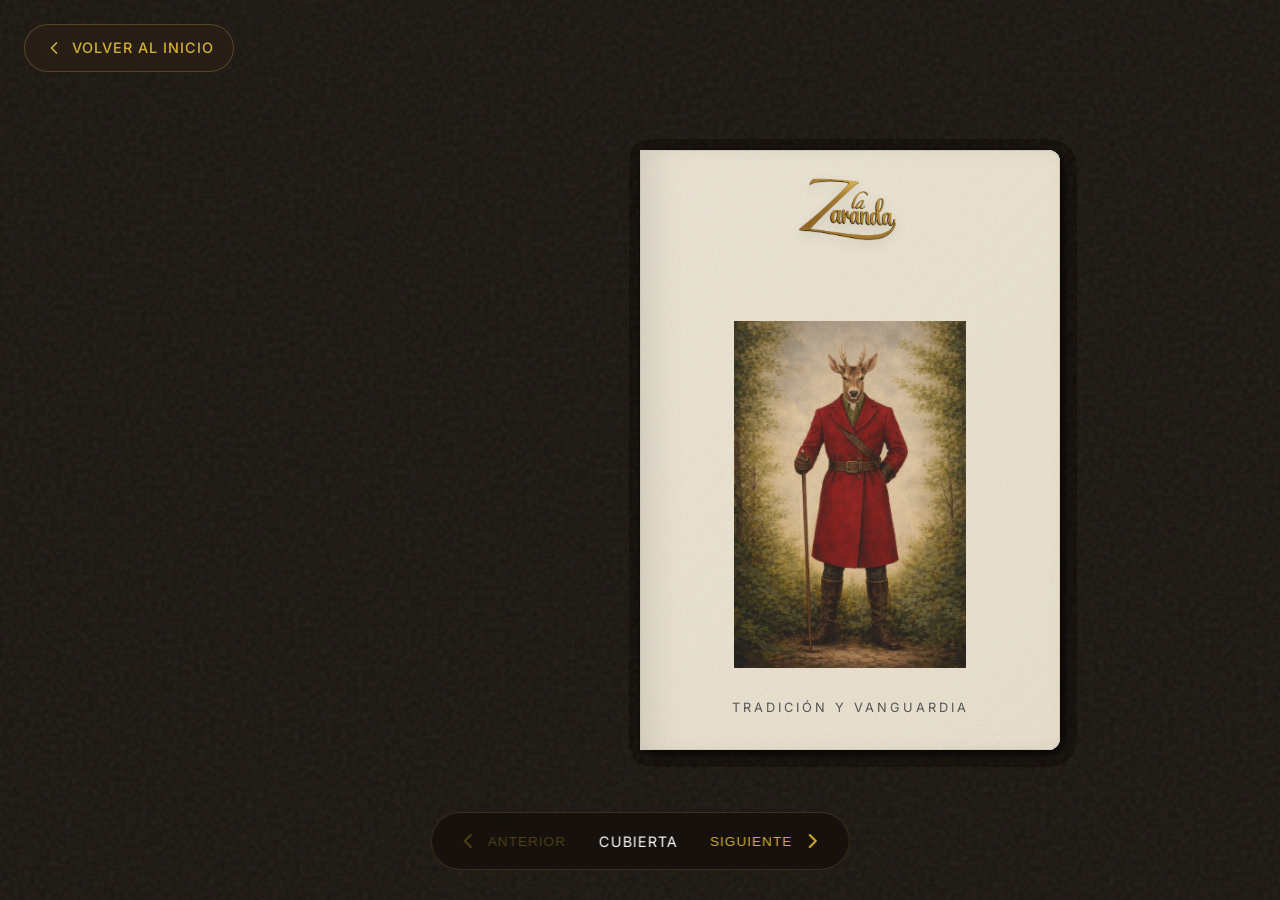
==== commit 4057b3bf: "Actualizar carta digital 2026: nuevo orden PDF y animación fluida - carta.html: reordenado al orden " ====
--- a/carta.html
+++ b/carta.html
@@ -23,7 +23,7 @@
             <div class="loader-bar"></div>
         </div>
     </div>
-    
+
     <!-- Navbar / Back button -->
     <nav class="carta-nav">
         <a href="index.html" class="back-link">
@@ -35,7 +35,7 @@
     </nav>
 
     <div class="book-container">
-        
+
         <!-- Mobile Page Viewer (visible only on mobile, built by JS) -->
         <div class="mobile-viewer" id="mobileViewer"></div>
 
@@ -52,10 +52,9 @@
         </div>
 
         <div class="book" id="book">
-            
-            <!-- LEAF 1: Cover & Inner Cover -->
+
+            <!-- LEAF 0: Portada & Índice -->
             <div class="leaf" data-leaf="0">
-                <!-- Front: Main Cover -->
                 <div class="face front leaf-cover">
                     <div class="cover-content">
                         <img src="assets/images/logo.png" alt="La Zaranda Logo" class="carta-logo">
@@ -63,178 +62,227 @@
                         <p class="cover-subtitle">Tradición y Vanguardia</p>
                     </div>
                 </div>
-                <!-- Back: Inner Cover (Índice) -->
                 <div class="face back leaf-inner">
                     <div class="inner-aesthetic index-page">
                         <img src="assets/images/logo.png" alt="Logo La Zaranda" class="index-logo">
                         <h2 class="section-title">Índice</h2>
                         <ul class="index-list">
                             <li class="index-item" data-mobile="2" data-desktop="1">
-                                <span class="index-name">Ensaladas</span><span class="index-dots"></span><span class="index-pg">1</span>
-                            </li>
-                            <li class="index-item" data-mobile="3" data-desktop="1">
-                                <span class="index-name">Algo más</span><span class="index-dots"></span><span class="index-pg">2</span>
-                            </li>
-                            <li class="index-item" data-mobile="4" data-desktop="2">
-                                <span class="index-name">Pescados y Mariscos</span><span class="index-dots"></span><span class="index-pg">3</span>
-                            </li>
-                            <li class="index-item" data-mobile="6" data-desktop="3">
-                                <span class="index-name">Nuestras Carnes</span><span class="index-dots"></span><span class="index-pg">5</span>
-                            </li>
-                            <li class="index-item" data-mobile="8" data-desktop="4">
-                                <span class="index-name">Nos vamos de Caza</span><span class="index-dots"></span><span class="index-pg">7</span>
-                            </li>
-                            <li class="index-item" data-mobile="9" data-desktop="4">
-                                <span class="index-name">Menú Degustación</span><span class="index-dots"></span><span class="index-pg">8</span>
+                                <span class="index-name">Menú Degustación</span><span class="index-dots"></span><span class="index-pg">1</span>
+                            </li>
+                            <li class="index-item" data-mobile="3" data-desktop="2">
+                                <span class="index-name">Nuestras Carnes</span><span class="index-dots"></span><span class="index-pg">2</span>
+                            </li>
+                            <li class="index-item" data-mobile="5" data-desktop="3">
+                                <span class="index-name">Nos vamos de Caza</span><span class="index-dots"></span><span class="index-pg">4</span>
+                            </li>
+                            <li class="index-item" data-mobile="7" data-desktop="4">
+                                <span class="index-name">Algo del mar</span><span class="index-dots"></span><span class="index-pg">6</span>
+                            </li>
+                            <li class="index-item" data-mobile="9" data-desktop="5">
+                                <span class="index-name">Ensaladas</span><span class="index-dots"></span><span class="index-pg">8</span>
                             </li>
                             <li class="index-item" data-mobile="10" data-desktop="5">
-                                <span class="index-name">Postres</span><span class="index-dots"></span><span class="index-pg">9</span>
-                            </li>
-                            <li class="index-item" data-mobile="11" data-desktop="5">
-                                <span class="index-name">Vinos Tintos</span><span class="index-dots"></span><span class="index-pg">10</span>
-                            </li>
-                            <li class="index-item" data-mobile="13" data-desktop="6">
-                                <span class="index-name">Blancos y Bebidas</span><span class="index-dots"></span><span class="index-pg">12</span>
+                                <span class="index-name">Algo más</span><span class="index-dots"></span><span class="index-pg">9</span>
+                            </li>
+                            <li class="index-item" data-mobile="11" data-desktop="6">
+                                <span class="index-name">Croquetas y más</span><span class="index-dots"></span><span class="index-pg">10</span>
+                            </li>
+                            <li class="index-item" data-mobile="12" data-desktop="6">
+                                <span class="index-name">Desayunos y Gildas</span><span class="index-dots"></span><span class="index-pg">11</span>
+                            </li>
+                            <li class="index-item" data-mobile="13" data-desktop="7">
+                                <span class="index-name">Postres</span><span class="index-dots"></span><span class="index-pg">12</span>
+                            </li>
+                            <li class="index-item" data-mobile="14" data-desktop="7">
+                                <span class="index-name">Vinos y Bebidas</span><span class="index-dots"></span><span class="index-pg">13</span>
                             </li>
                         </ul>
                     </div>
                 </div>
             </div>
 
-            <!-- LEAF 2: Ensaladas y Algo más -->
+            <!-- LEAF 1: Menú Degustación (p1) & Nuestras Carnes I (p2) -->
             <div class="leaf" data-leaf="1">
                 <div class="face front leaf-page">
                     <div class="page-content">
                         <span class="page-number right">1</span>
-                        <h2 class="section-title">Ensaladas</h2>
-                        <article class="menu-item"><div class="item-header"><h3 class="item-name">Gourmet</h3><div class="item-dots"></div><span class="item-price">14€</span></div><p class="item-desc">Tomate, cebolla morada y pimiento rojo asado. Alérgenos: sulfitos</p></article>
-                        <article class="menu-item"><div class="item-header"><h3 class="item-name">Perdiz</h3><div class="item-dots"></div><span class="item-price">16€</span></div><p class="item-desc">Lechuga escabechada, tomate y cítricos. Alérgenos: sulfitos, mostaza</p></article>
-                        <article class="menu-item"><div class="item-header"><h3 class="item-name">Burrata</h3><div class="item-dots"></div><span class="item-price">15€</span></div><p class="item-desc">Tomate, burrata, sésamo negro y cebolla frita. Alérgenos: lácteos, sésamo, gluten</p></article>
-                        <article class="menu-item"><div class="item-header"><h3 class="item-name">Ensaladilla rusa</h3><div class="item-dots"></div><span class="item-price">12€</span></div><p class="item-desc">Con un toque de marisco. Alérgenos: huevos, crustáceos, moluscos</p></article>
-                        <article class="menu-item"><div class="item-header"><h3 class="item-name">Tomate aliñado</h3><div class="item-dots"></div><span class="item-price">10€</span></div></article>
-                        <article class="menu-item"><div class="item-header"><h3 class="item-name">Ventresca</h3><div class="item-dots"></div><span class="item-price">16€</span></div><p class="item-desc">Tomate, ventresca y cebolla morada. Alérgenos: pescado, sulfitos</p></article>
-                        <article class="menu-item"><div class="item-header"><h3 class="item-name">Taco de bonito</h3><div class="item-dots"></div><span class="item-price">15€</span></div><p class="item-desc">Alérgenos: pescado, gluten</p></article>
-                        <article class="menu-item"><div class="item-header"><h3 class="item-name">Verduritas en tempura</h3><div class="item-dots"></div><span class="item-price">15€</span></div><p class="item-desc">Alérgenos: gluten, mostaza</p></article>
-                    </div>
-                </div>
-                <div class="face back leaf-page">
-                    <div class="page-content">
-                        <span class="page-number left">2</span>
-                        <h2 class="section-title">Algo más</h2>
-                        <article class="menu-item"><div class="item-header"><h3 class="item-name">Jamón ibérico</h3><div class="item-dots"></div><span class="item-price">20€</span></div></article>
-                        <article class="menu-item"><div class="item-header"><h3 class="item-name">Croquetas de rabo de toro</h3><div class="item-dots"></div><span class="item-price">16€</span></div><p class="item-desc">Alérgenos: gluten, lácteos, huevos</p></article>
-                        <article class="menu-item"><div class="item-header"><h3 class="item-name">Queso manchego</h3><div class="item-dots"></div><span class="item-price">14€</span></div><p class="item-desc">Alérgenos: lácteos</p></article>
-                        <article class="menu-item"><div class="item-header"><h3 class="item-name">Revuelto de boletus</h3><div class="item-dots"></div><span class="item-price">15€</span></div><p class="item-desc">Alérgenos: huevos, sulfitos</p></article>
-                        <article class="menu-item"><div class="item-header"><h3 class="item-name">Flor de alcachofa con foie de pato</h3><div class="item-dots"></div><span class="item-price">4€</span></div><p class="item-desc">Alérgenos: huevos, sulfitos</p></article>
-                        <article class="menu-item"><div class="item-header"><h3 class="item-name">Croquetas de jamón ibérico</h3><div class="item-dots"></div><span class="item-price">15€</span></div><p class="item-desc">Alérgenos: gluten, lácteos, huevos</p></article>
-                        <article class="menu-item"><div class="item-header"><h3 class="item-name">Huevos rotos con jamón</h3><div class="item-dots"></div><span class="item-price">16€</span></div><p class="item-desc">Alérgenos: huevos, sulfitos</p></article>
-                        <article class="menu-item"><div class="item-header"><h3 class="item-name">Mus de pato con mermelada</h3><div class="item-dots"></div><span class="item-price">15€</span></div><p class="item-desc">Alérgenos: sulfitos</p></article>
-                        <article class="menu-item"><div class="item-header"><h3 class="item-name">Patatas Casa Lucio</h3><div class="item-dots"></div><span class="item-price">12€</span></div><p class="item-desc">Alérgenos: huevos, sulfitos</p></article>
-                    </div>
-                </div>
-            </div>
-
-            <!-- LEAF 3: Pescados y Mariscos (2 páginas) -->
-            <div class="leaf" data-leaf="2">
-                <div class="face front leaf-page">
-                    <div class="page-content">
-                        <span class="page-number right">3</span>
-                        <h2 class="section-title">Pescados y Mariscos</h2>
-                        <article class="menu-item"><div class="item-header"><h3 class="item-name">Tataki de atún rojo</h3><div class="item-dots"></div><span class="item-price">19€</span></div><p class="item-desc">Alérgenos: pescado, soja</p></article>
-                        <article class="menu-item"><div class="item-header"><h3 class="item-name">Calamar a la plancha</h3><div class="item-dots"></div><span class="item-price">20€</span></div><p class="item-desc">Nacional. Alérgenos: moluscos</p></article>
-                        <article class="menu-item"><div class="item-header"><h3 class="item-name">Zamburiñas</h3><div class="item-dots"></div><span class="item-price">3€/Ud</span></div><p class="item-desc">Alérgenos: moluscos, crustáceos</p></article>
-                        <article class="menu-item"><div class="item-header"><h3 class="item-name">Bacalao a la riojana</h3><div class="item-dots"></div><span class="item-price">18€</span></div><p class="item-desc">Alérgenos: pescado, sulfitos</p></article>
-                        <article class="menu-item"><div class="item-header"><h3 class="item-name">Boquerones fritos</h3><div class="item-dots"></div><span class="item-price">15€</span></div><p class="item-desc">Alérgenos: pescado, gluten</p></article>
-                    </div>
-                </div>
-                <div class="face back leaf-page">
-                    <div class="page-content">
-                        <span class="page-number left">4</span>
-                        <article class="menu-item"><div class="item-header"><h3 class="item-name">Mejillones al vapor</h3><div class="item-dots"></div><span class="item-price">14€</span></div><p class="item-desc">Alérgenos: moluscos</p></article>
-                        <article class="menu-item"><div class="item-header"><h3 class="item-name">Bacalao del barquero</h3><div class="item-dots"></div><span class="item-price">20€</span></div><p class="item-desc">Tataki con cama de tomate rallado. Alérgenos: pescado</p></article>
-                        <article class="menu-item"><div class="item-header"><h3 class="item-name">Tartar de atún rojo</h3><div class="item-dots"></div><span class="item-price">18€</span></div><p class="item-desc">Con fondo de aguacate. Alérgenos: pescado, soja, sésamo</p></article>
-                        <article class="menu-item"><div class="item-header"><h3 class="item-name">Pulpo a la brasa</h3><div class="item-dots"></div><span class="item-price">18€</span></div><p class="item-desc">Con crema de patata. Alérgenos: moluscos, lácteos</p></article>
-                        <article class="menu-item"><div class="item-header"><h3 class="item-name">Morritos de bacalao</h3><div class="item-dots"></div><span class="item-price">16€</span></div><p class="item-desc">Alérgenos: pescado, moluscos</p></article>
-                    </div>
-                </div>
-            </div>
-
-            <!-- LEAF 4: Nuestras Carnes (2 páginas) -->
-            <div class="leaf" data-leaf="3">
-                <div class="face front leaf-page">
-                    <div class="page-content">
-                        <span class="page-number right">5</span>
-                        <h2 class="section-title">Nuestras Carnes</h2>
-                        <article class="menu-item"><div class="item-header"><h3 class="item-name">Torrezno de Soria</h3><div class="item-dots"></div><span class="item-price">16€</span></div><p class="item-desc">Alérgenos: lácteos</p></article>
-                        <article class="menu-item"><div class="item-header"><h3 class="item-name">Molleja de cordero lechal</h3><div class="item-dots"></div><span class="item-price">18€</span></div><p class="item-desc">Alérgenos: lácteos</p></article>
-                        <article class="menu-item"><div class="item-header"><h3 class="item-name">Entrecot de vaca</h3><div class="item-dots"></div><span class="item-price">22€</span></div><p class="item-desc">300g aprox. Alérgenos: gluten (guarnición)</p></article>
-                        <article class="menu-item"><div class="item-header"><h3 class="item-name">Rabo de toro a la cordobesa</h3><div class="item-dots"></div><span class="item-price">19€</span></div><p class="item-desc">Alérgenos: gluten, sulfitos</p></article>
-                        <article class="menu-item"><div class="item-header"><h3 class="item-name">Cochinillo</h3><div class="item-dots"></div><span class="item-price">23€</span></div><p class="item-desc">Alérgenos: gluten, sulfitos, lácteos</p></article>
-                    </div>
-                </div>
-                <div class="face back leaf-page">
-                    <div class="page-content">
-                        <span class="page-number left">6</span>
-                        <article class="menu-item"><div class="item-header"><h3 class="item-name">Paletilla lechal</h3><div class="item-dots"></div><span class="item-price">24€</span></div><p class="item-desc">Alérgenos: gluten, sulfitos, lácteos</p></article>
-                        <article class="menu-item"><div class="item-header"><h3 class="item-name">Abanico de ibéricos</h3><div class="item-dots"></div><span class="item-price">18€</span></div><p class="item-desc">A la plancha. Alérgenos: moluscos (guarnición)</p></article>
-                        <article class="menu-item"><div class="item-header"><h3 class="item-name">Chuletillas de lechal</h3><div class="item-dots"></div><span class="item-price">3€/Ud</span></div><p class="item-desc">Alérgenos: moluscos (guarnición)</p></article>
-                        <article class="menu-item"><div class="item-header"><h3 class="item-name">Solomillo de vaca</h3><div class="item-dots"></div><span class="item-price">22€</span></div><p class="item-desc">Alérgenos: moluscos (guarnición)</p></article>
-                        <article class="menu-item"><div class="item-header"><h3 class="item-name">Chuletón de buey</h3><div class="item-dots"></div><span class="item-price">45€/kg</span></div></article>
-                    </div>
-                </div>
-            </div>
-
-            <!-- LEAF 5: Caza y Menú Degustación -->
-            <div class="leaf" data-leaf="4">
-                <div class="face front leaf-page">
-                    <div class="page-content">
-                        <span class="page-number right">7</span>
-                        <h2 class="section-title">Nos vamos de Caza</h2>
-                        <article class="menu-item"><div class="item-header"><h3 class="item-name">Sushi de caza</h3><div class="item-dots"></div><span class="item-price">16€</span></div><p class="item-desc">Alérgenos: pescado, sulfitos, soja</p></article>
-                        <article class="menu-item"><div class="item-header"><h3 class="item-name">Tataki de corzo</h3><div class="item-dots"></div><span class="item-price">18€</span></div><p class="item-desc">Con praliné de pistacho. Alérgenos: frutos cáscara, soja, apio</p></article>
-                        <article class="menu-item"><div class="item-header"><h3 class="item-name">Ensaladilla de perdiz</h3><div class="item-dots"></div><span class="item-price">15€</span></div><p class="item-desc">Alérgenos: sulfitos, huevos, gluten</p></article>
-                        <article class="menu-item"><div class="item-header"><h3 class="item-name">Cachopo de ciervo</h3><div class="item-dots"></div><span class="item-price">20€</span></div><p class="item-desc">Alérgenos: gluten, lácteos, huevos, altramuz</p></article>
-                        <article class="menu-item"><div class="item-header"><h3 class="item-name">Lomo de gamo</h3><div class="item-dots"></div><span class="item-price">22€</span></div><p class="item-desc">Con puré de manzana. Alérgenos: sulfitos, apio, lácteos</p></article>
-                    </div>
-                </div>
-                <div class="face back leaf-page">
-                    <div class="page-content">
-                        <span class="page-number left">8</span>
                         <h2 class="section-title">Menú Degustación</h2>
                         <div class="menu-degustacion-box">
                             <p class="price-big">35€</p>
                             <p class="subtitle-deg">IVA incluido. Servicio de pan y agua incluidos.</p>
-                            
+
                             <h3 class="submenu-title">Entrantes</h3>
-                            <ul class="deg-list">
+                            <ul class="deg-list small">
                                 <li>Ensalada gourmet con crema de mango</li>
                                 <li>Croqueta de jamón ibérico</li>
-                                <li>Flor de alcachofa con foie</li>
-                                <li>Sardina curada con fondo de aguacate</li>
+                                <li>Puerros confitados a la brasa con salsa romescu</li>
+                                <li>Gambón de abordo a la plancha</li>
                             </ul>
 
                             <h3 class="submenu-title">Segundos a elegir</h3>
                             <ul class="deg-list small">
-                                <li>Chuletillas de lechal</li>
                                 <li>Abanico ibérico a la plancha</li>
                                 <li>Magret de pato con mermelada de higos</li>
                                 <li>Rabo de toro a la cordobesa</li>
-                                <li>Bacalao a la riojana</li>
-                                <li>Cachopo de ciervo</li>
+                                <li>Bacalao en tempura con asadillo</li>
                                 <li>Tataki de atún rojo</li>
-                                <li>Pulpo a la brasa con crema de patata</li>
+                                <li>Roti de cochinillo</li>
+                                <li>Pescado del día</li>
                             </ul>
                             <h3 class="submenu-title">Postre</h3>
                         </div>
                     </div>
                 </div>
-            </div>
-
-            <!-- LEAF 6: Postres y Vinos -->
+                <div class="face back leaf-page">
+                    <div class="page-content">
+                        <span class="page-number left">2</span>
+                        <h2 class="section-title">Nuestras Carnes</h2>
+                        <article class="menu-item"><div class="item-header"><h3 class="item-name">Torreznos de Soria</h3><div class="item-dots"></div><span class="item-price">16€</span></div><p class="item-desc">Alérgenos: lácteos</p></article>
+                        <article class="menu-item"><div class="item-header"><h3 class="item-name">Mollejas de cordero lechal</h3><div class="item-dots"></div><span class="item-price">20€</span></div><p class="item-desc">Alérgenos: lácteos</p></article>
+                        <article class="menu-item"><div class="item-header"><h3 class="item-name">Entrecot de vaca</h3><div class="item-dots"></div><span class="item-price">22€</span></div><p class="item-desc">300g aprox. Alérgenos: gluten (guarnición)</p></article>
+                        <article class="menu-item"><div class="item-header"><h3 class="item-name">Rabo de toro a la cordobesa</h3><div class="item-dots"></div><span class="item-price">19€</span></div><p class="item-desc">Alérgenos: gluten, sulfitos</p></article>
+                        <article class="menu-item"><div class="item-header"><h3 class="item-name">Cochinillo</h3><div class="item-dots"></div><span class="item-price">25€</span></div><p class="item-desc">Alérgenos: gluten, sulfitos, lácteos</p></article>
+                    </div>
+                </div>
+            </div>
+
+            <!-- LEAF 2: Nuestras Carnes II (p3) & Nos vamos de Caza I (p4) -->
+            <div class="leaf" data-leaf="2">
+                <div class="face front leaf-page">
+                    <div class="page-content">
+                        <span class="page-number right">3</span>
+                        <article class="menu-item"><div class="item-header"><h3 class="item-name">Paletilla lechal</h3><div class="item-dots"></div><span class="item-price">25€</span></div><p class="item-desc">Alérgenos: gluten, sulfitos, lácteos</p></article>
+                        <article class="menu-item"><div class="item-header"><h3 class="item-name">Abanico ibérico</h3><div class="item-dots"></div><span class="item-price">18€</span></div><p class="item-desc">A la plancha. Alérgenos: moluscos (guarnición)</p></article>
+                        <article class="menu-item"><div class="item-header"><h3 class="item-name">Chuletillas de lechal</h3><div class="item-dots"></div><span class="item-price">3,50€/ud</span></div><p class="item-desc">Alérgenos: moluscos (guarnición)</p></article>
+                        <article class="menu-item"><div class="item-header"><h3 class="item-name">Solomillo de vaca</h3><div class="item-dots"></div><span class="item-price">24€</span></div><p class="item-desc">Alérgenos: moluscos (guarnición)</p></article>
+                    </div>
+                </div>
+                <div class="face back leaf-page">
+                    <div class="page-content">
+                        <span class="page-number left">4</span>
+                        <h2 class="section-title">Nos vamos de Caza</h2>
+                        <article class="menu-item"><div class="item-header"><h3 class="item-name">Shusi de caza</h3><div class="item-dots"></div><span class="item-price">16€</span></div><p class="item-desc">Alérgenos: pescado, sulfitos, soja</p></article>
+                        <article class="menu-item"><div class="item-header"><h3 class="item-name">Tataki de corzo con pistacho</h3><div class="item-dots"></div><span class="item-price">20€</span></div><p class="item-desc">Alérgenos: frutos cáscara, soja, apio</p></article>
+                        <article class="menu-item"><div class="item-header"><h3 class="item-name">Cachopo de ciervo</h3><div class="item-dots"></div><span class="item-price">20€</span></div><p class="item-desc">Alérgenos: gluten, lácteos, huevos, altramuz</p></article>
+                        <article class="menu-item"><div class="item-header"><h3 class="item-name">Lomo de gamo con puré de manzana</h3><div class="item-dots"></div><span class="item-price">22€</span></div><p class="item-desc">Alérgenos: sulfitos, apio, lácteos</p></article>
+                        <article class="menu-item"><div class="item-header"><h3 class="item-name">Magret de pato con mermelada de higos</h3><div class="item-dots"></div><span class="item-price">18€</span></div></article>
+                    </div>
+                </div>
+            </div>
+
+            <!-- LEAF 3: Nos vamos de Caza II (p5) & Algo del mar I (p6) -->
+            <div class="leaf" data-leaf="3">
+                <div class="face front leaf-page">
+                    <div class="page-content">
+                        <span class="page-number right">5</span>
+                        <article class="menu-item"><div class="item-header"><h3 class="item-name">Lingote de lomo de corzo</h3><div class="item-dots"></div><span class="item-price">20€</span></div></article>
+                        <article class="menu-item"><div class="item-header"><h3 class="item-name">Lomo de venado con boletus</h3><div class="item-dots"></div><span class="item-price">20€</span></div></article>
+                        <article class="menu-item"><div class="item-header"><h3 class="item-name">Perdiz escabechada</h3><div class="item-dots"></div><span class="item-price">21€</span></div></article>
+                        <article class="menu-item"><div class="item-header"><h3 class="item-name">Entrecot de ciervo</h3><div class="item-dots"></div><span class="item-price">22€</span></div></article>
+                    </div>
+                </div>
+                <div class="face back leaf-page">
+                    <div class="page-content">
+                        <span class="page-number left">6</span>
+                        <h2 class="section-title">Algo del mar</h2>
+                        <article class="menu-item"><div class="item-header"><h3 class="item-name">Lomo de sardina</h3><div class="item-dots"></div><span class="item-price">2,50€</span></div></article>
+                        <article class="menu-item"><div class="item-header"><h3 class="item-name">Tataki de atún</h3><div class="item-dots"></div><span class="item-price">19€</span></div><p class="item-desc">Alérgenos: pescado, soja</p></article>
+                        <article class="menu-item"><div class="item-header"><h3 class="item-name">Calamar a la plancha</h3><div class="item-dots"></div><span class="item-price">20€</span></div><p class="item-desc">Nacional. Alérgenos: moluscos</p></article>
+                        <article class="menu-item"><div class="item-header"><h3 class="item-name">Zamburiñas</h3><div class="item-dots"></div><span class="item-price">3€/ud</span></div><p class="item-desc">Alérgenos: moluscos, crustáceos</p></article>
+                        <article class="menu-item"><div class="item-header"><h3 class="item-name">Bacalao a la riojana</h3><div class="item-dots"></div><span class="item-price">20€</span></div><p class="item-desc">Alérgenos: pescado, sulfitos</p></article>
+                        <article class="menu-item"><div class="item-header"><h3 class="item-name">Mejillones al vapor</h3><div class="item-dots"></div><span class="item-price">14€</span></div><p class="item-desc">Alérgenos: moluscos</p></article>
+                        <article class="menu-item"><div class="item-header"><h3 class="item-name">Calamares a la romana</h3><div class="item-dots"></div><span class="item-price">16€</span></div></article>
+                    </div>
+                </div>
+            </div>
+
+            <!-- LEAF 4: Algo del mar II (p7) & Ensaladas (p8) -->
+            <div class="leaf" data-leaf="4">
+                <div class="face front leaf-page">
+                    <div class="page-content">
+                        <span class="page-number right">7</span>
+                        <article class="menu-item"><div class="item-header"><h3 class="item-name">Almejas</h3><div class="item-dots"></div><span class="item-price">s.m.</span></div><p class="item-desc">Precio según mercado. Alérgenos: moluscos</p></article>
+                        <article class="menu-item"><div class="item-header"><h3 class="item-name">Tartar de atún con aguacate</h3><div class="item-dots"></div><span class="item-price">19€</span></div><p class="item-desc">Alérgenos: pescado, soja, sésamo</p></article>
+                        <article class="menu-item"><div class="item-header"><h3 class="item-name">Pulpo a la brasa con crema de patata</h3><div class="item-dots"></div><span class="item-price">22€</span></div><p class="item-desc">Alérgenos: moluscos, lácteos</p></article>
+                        <article class="menu-item"><div class="item-header"><h3 class="item-name">Ostras</h3><div class="item-dots"></div><span class="item-price">4,50€</span></div></article>
+                        <article class="menu-item"><div class="item-header"><h3 class="item-name">Morritos de bacalao</h3><div class="item-dots"></div><span class="item-price">18€</span></div><p class="item-desc">Alérgenos: pescado, moluscos</p></article>
+                        <article class="menu-item"><div class="item-header"><h3 class="item-name">Gamba a la plancha</h3><div class="item-dots"></div><span class="item-price">25€</span></div></article>
+                    </div>
+                </div>
+                <div class="face back leaf-page">
+                    <div class="page-content">
+                        <span class="page-number left">8</span>
+                        <h2 class="section-title">Ensaladas</h2>
+                        <article class="menu-item"><div class="item-header"><h3 class="item-name">Ensalada gourmet</h3><div class="item-dots"></div><span class="item-price">15€</span></div><p class="item-desc">Tomate, cebolla morada y pimiento rojo asado. Alérgenos: sulfitos</p></article>
+                        <article class="menu-item"><div class="item-header"><h3 class="item-name">Ensalada de perdiz</h3><div class="item-dots"></div><span class="item-price">18€</span></div><p class="item-desc">Lechuga escabechada, tomate y cítricos. Alérgenos: sulfitos, mostaza</p></article>
+                        <article class="menu-item"><div class="item-header"><h3 class="item-name">Ensalada de burrata</h3><div class="item-dots"></div><span class="item-price">15€</span></div><p class="item-desc">Tomate, burrata, sésamo negro y cebolla frita. Alérgenos: lácteos, sésamo, gluten</p></article>
+                        <article class="menu-item"><div class="item-header"><h3 class="item-name">Ensalada de ventresca</h3><div class="item-dots"></div><span class="item-price">16€</span></div><p class="item-desc">Tomate, ventresca y cebolla morada. Alérgenos: pescado, sulfitos</p></article>
+                        <article class="menu-item"><div class="item-header"><h3 class="item-name">Ensalada de taco de bonito</h3><div class="item-dots"></div><span class="item-price">18€</span></div><p class="item-desc">Alérgenos: pescado, gluten</p></article>
+                        <article class="menu-item"><div class="item-header"><h3 class="item-name">Ensalada de burrata con tartar de atún</h3><div class="item-dots"></div><span class="item-price">19€</span></div></article>
+                        <article class="menu-item"><div class="item-header"><h3 class="item-name">Tomate aliñado</h3><div class="item-dots"></div><span class="item-price">10€</span></div></article>
+                    </div>
+                </div>
+            </div>
+
+            <!-- LEAF 5: Algo más (p9) & Croquetas/Ensaladillas/Hamburguesas (p10) -->
             <div class="leaf" data-leaf="5">
                 <div class="face front leaf-page">
                     <div class="page-content">
                         <span class="page-number right">9</span>
+                        <h2 class="section-title">Algo más</h2>
+                        <article class="menu-item"><div class="item-header"><h3 class="item-name">Jamón ibérico</h3><div class="item-dots"></div><span class="item-price">20€</span></div></article>
+                        <article class="menu-item"><div class="item-header"><h3 class="item-name">Queso manchego</h3><div class="item-dots"></div><span class="item-price">14€</span></div><p class="item-desc">Alérgenos: lácteos</p></article>
+                        <article class="menu-item"><div class="item-header"><h3 class="item-name">Cecina de vaca</h3><div class="item-dots"></div><span class="item-price">20€</span></div></article>
+                        <article class="menu-item"><div class="item-header"><h3 class="item-name">Flor de alcachofa</h3><div class="item-dots"></div><span class="item-price">4€</span></div><p class="item-desc">Alérgenos: huevos, sulfitos</p></article>
+                        <article class="menu-item"><div class="item-header"><h3 class="item-name">Huevos rotos con jamón</h3><div class="item-dots"></div><span class="item-price">16€</span></div><p class="item-desc">Alérgenos: huevos, sulfitos</p></article>
+                        <article class="menu-item"><div class="item-header"><h3 class="item-name">Patatas Lucio</h3><div class="item-dots"></div><span class="item-price">12€</span></div><p class="item-desc">Alérgenos: huevos, sulfitos</p></article>
+                    </div>
+                </div>
+                <div class="face back leaf-page">
+                    <div class="page-content">
+                        <span class="page-number left">10</span>
+                        <h2 class="section-title">Croquetas</h2>
+                        <article class="menu-item"><div class="item-header"><h3 class="item-name">Croquetas de jamón</h3><div class="item-dots"></div><span class="item-price">16€</span></div></article>
+                        <article class="menu-item"><div class="item-header"><h3 class="item-name">Croquetas de rabo de toro</h3><div class="item-dots"></div><span class="item-price">16€</span></div></article>
+                        <article class="menu-item"><div class="item-header"><h3 class="item-name">Croquetas de ciervo</h3><div class="item-dots"></div><span class="item-price">16€</span></div></article>
+                        <article class="menu-item"><div class="item-header"><h3 class="item-name">Croquetas de perdiz</h3><div class="item-dots"></div><span class="item-price">16€</span></div></article>
+                        <article class="menu-item"><div class="item-header"><h3 class="item-name">Empanadilla de ciervo</h3><div class="item-dots"></div><span class="item-price">4€</span></div></article>
+                        <h2 class="section-title">Ensaladillas</h2>
+                        <article class="menu-item"><div class="item-header"><h3 class="item-name">Ensaladilla rusa</h3><div class="item-dots"></div><span class="item-price">13€</span></div></article>
+                        <article class="menu-item"><div class="item-header"><h3 class="item-name">Ensaladilla de perdiz</h3><div class="item-dots"></div><span class="item-price">16€</span></div></article>
+                        <article class="menu-item"><div class="item-header"><h3 class="item-name">Ensaladilla de mar</h3><div class="item-dots"></div><span class="item-price">15€</span></div></article>
+                        <article class="menu-item"><div class="item-header"><h3 class="item-name">Ensaladilla ibérica</h3><div class="item-dots"></div><span class="item-price">16€</span></div></article>
+                        <h2 class="section-title">Hamburguesas</h2>
+                        <article class="menu-item"><div class="item-header"><h3 class="item-name">Hamburguesa de caza</h3><div class="item-dots"></div><span class="item-price">14€</span></div></article>
+                        <article class="menu-item"><div class="item-header"><h3 class="item-name">Hamburguesa de vaca</h3><div class="item-dots"></div><span class="item-price">14€</span></div></article>
+                    </div>
+                </div>
+            </div>
+
+            <!-- LEAF 6: Desayunos y Gildas (p11) & Postres (p12) -->
+            <div class="leaf" data-leaf="6">
+                <div class="face front leaf-page">
+                    <div class="page-content">
+                        <span class="page-number right">11</span>
+                        <h2 class="section-title">Desayunos</h2>
+                        <article class="menu-item"><div class="item-header"><h3 class="item-name">Mollete de tortilla con pimientos</h3><div class="item-dots"></div><span class="item-price">3,50€</span></div></article>
+                        <article class="menu-item"><div class="item-header"><h3 class="item-name">Mollete vegetal</h3><div class="item-dots"></div><span class="item-price">3,50€</span></div><p class="item-desc">Lechuga, tomate, aguacate y queso tierno</p></article>
+                        <article class="menu-item"><div class="item-header"><h3 class="item-name">Mollete ibérico</h3><div class="item-dots"></div><span class="item-price">5€</span></div><p class="item-desc">Tomate, jamón y alove</p></article>
+                        <article class="menu-item"><div class="item-header"><h3 class="item-name">Mollete piripi</h3><div class="item-dots"></div><span class="item-price">4€</span></div><p class="item-desc">Lomo, bacon y queso</p></article>
+                        <article class="menu-item"><div class="item-header"><h3 class="item-name">Mollete de alove y tomate</h3><div class="item-dots"></div><span class="item-price">2,50€</span></div></article>
+                        <article class="menu-item"><div class="item-header"><h3 class="item-name">Mollete de mantequilla y mermelada</h3><div class="item-dots"></div><span class="item-price">2,50€</span></div></article>
+                        <div class="page-divider"></div>
+                        <h2 class="section-title">Gildas</h2>
+                        <article class="menu-item"><div class="item-header"><h3 class="item-name">Gilda de cecina</h3><div class="item-dots"></div><span class="item-price">2€</span></div></article>
+                        <article class="menu-item"><div class="item-header"><h3 class="item-name">Gilda de ventresca</h3><div class="item-dots"></div><span class="item-price">2€</span></div></article>
+                        <article class="menu-item"><div class="item-header"><h3 class="item-name">Gilda de pulpo</h3><div class="item-dots"></div><span class="item-price">2€</span></div></article>
+                        <article class="menu-item"><div class="item-header"><h3 class="item-name">Gilda de sardina</h3><div class="item-dots"></div><span class="item-price">2€</span></div></article>
+                    </div>
+                </div>
+                <div class="face back leaf-page">
+                    <div class="page-content">
+                        <span class="page-number left">12</span>
                         <h2 class="section-title">Postres</h2>
                         <article class="menu-item"><div class="item-header"><h3 class="item-name">Brownie de chocolate</h3><div class="item-dots"></div><span class="item-price">5,8€</span></div><p class="item-desc">Con helado de vainilla. Alérgenos: gluten, huevos, lácteos</p></article>
                         <article class="menu-item"><div class="item-header"><h3 class="item-name">Tarta de queso</h3><div class="item-dots"></div><span class="item-price">5,8€</span></div><p class="item-desc">Con helado de nata. Alérgenos: huevos, lácteos</p></article>
@@ -244,9 +292,13 @@
                         <article class="menu-item"><div class="item-header"><h3 class="item-name">Tiramisú</h3><div class="item-dots"></div><span class="item-price">5,2€</span></div><p class="item-desc">Receta clásica</p></article>
                     </div>
                 </div>
-                <div class="face back leaf-page dark">
-                    <div class="page-content">
-                        <span class="page-number left">10</span>
+            </div>
+
+            <!-- LEAF 7: Vinos Tintos I (p13) & Vinos Tintos II (p14) -->
+            <div class="leaf" data-leaf="7">
+                <div class="face front leaf-page dark">
+                    <div class="page-content">
+                        <span class="page-number right">13</span>
                         <h2 class="section-title">Vinos Tintos</h2>
                         <article class="menu-item"><div class="item-header"><h3 class="item-name">GSM (Castaño)</h3><div class="item-dots"></div><span class="item-price">15,5€</span></div></article>
                         <article class="menu-item"><div class="item-header"><h3 class="item-name">Santa (Castaño)</h3><div class="item-dots"></div><span class="item-price">23€</span></div></article>
@@ -256,13 +308,9 @@
                         <article class="menu-item"><div class="item-header"><h3 class="item-name">Old hands roble (Purisima)</h3><div class="item-dots"></div><span class="item-price">16,5€</span></div></article>
                     </div>
                 </div>
-            </div>
-
-            <!-- LEAF 7: Vinos II y Bebidas -->
-            <div class="leaf" data-leaf="6">
-                <div class="face front leaf-page dark">
-                    <div class="page-content">
-                        <span class="page-number right">11</span>
+                <div class="face back leaf-page dark">
+                    <div class="page-content">
+                        <span class="page-number left">14</span>
                         <h2 class="section-title">Vinos Tintos II</h2>
                         <article class="menu-item"><div class="item-header"><h3 class="item-name">Premium (Purisima)</h3><div class="item-dots"></div><span class="item-price">22€</span></div></article>
                         <article class="menu-item"><div class="item-header"><h3 class="item-name">Filarmonia (Purisima)</h3><div class="item-dots"></div><span class="item-price">16,5€</span></div></article>
@@ -271,9 +319,13 @@
                         <article class="menu-item"><div class="item-header"><h3 class="item-name">Summum (Barahonda)</h3><div class="item-dots"></div><span class="item-price">25€</span></div></article>
                     </div>
                 </div>
-                <div class="face back leaf-page dark">
-                    <div class="page-content">
-                        <span class="page-number left">12</span>
+            </div>
+
+            <!-- LEAF 8: Blancos y Bebidas (p15) & Contraportada -->
+            <div class="leaf" data-leaf="8">
+                <div class="face front leaf-page dark">
+                    <div class="page-content">
+                        <span class="page-number right">15</span>
                         <h2 class="section-title">Blancos y Bebidas</h2>
                         <article class="menu-item"><div class="item-header"><h3 class="item-name">Castaño blanco</h3><div class="item-dots"></div><span class="item-price">14,5€</span></div></article>
                         <article class="menu-item"><div class="item-header"><h3 class="item-name">Barahonda blanco</h3><div class="item-dots"></div><span class="item-price">14,5€</span></div></article>
@@ -283,23 +335,6 @@
                         <article class="menu-item"><div class="item-header"><h3 class="item-name">Refrescos / Caña</h3><div class="item-dots"></div><span class="item-price">2,5€</span></div></article>
                     </div>
                 </div>
-            </div>
-
-            <!-- LEAF 8: Notas & Back Cover -->
-            <div class="leaf" data-leaf="7">
-                <div class="face front leaf-page">
-                    <div class="page-content center-vert">
-                        <span class="page-number right">13</span>
-                        <div class="notes-box">
-                            <img src="assets/images/logo.png" alt="Logo" class="notes-logo">
-                            <p class="disclaimer">
-                                Información obtenida de la carta digital oficial de La Zaranda.
-                            </p>
-                            <p class="contact-line">Ciudad Real • Tel. 661 58 74 99</p>
-                        </div>
-                    </div>
-                </div>
-                <!-- Back: Back Cover -->
                 <div class="face back leaf-cover back-cover">
                     <div class="cover-content">
                         <div class="divider"></div>
@@ -309,7 +344,6 @@
                     </div>
                 </div>
             </div>
-        </div>
 
         </div>
     </div>
--- a/carta.css
+++ b/carta.css
@@ -17,7 +17,7 @@
     --page-width: 420px;
     --page-height: 600px;
     
-    --transition-flip: transform 1.2s cubic-bezier(0.25, 0.8, 0.25, 1);
+    --transition-flip: transform 0.7s ease-in-out;
 }
 
 * {
@@ -558,7 +558,7 @@
     margin: 0.5rem 0 0 0;
     display: flex;
     flex-direction: column;
-    gap: 1.1rem;
+    gap: 0.7rem;
     width: 100%;
     max-width: 300px;
 }
